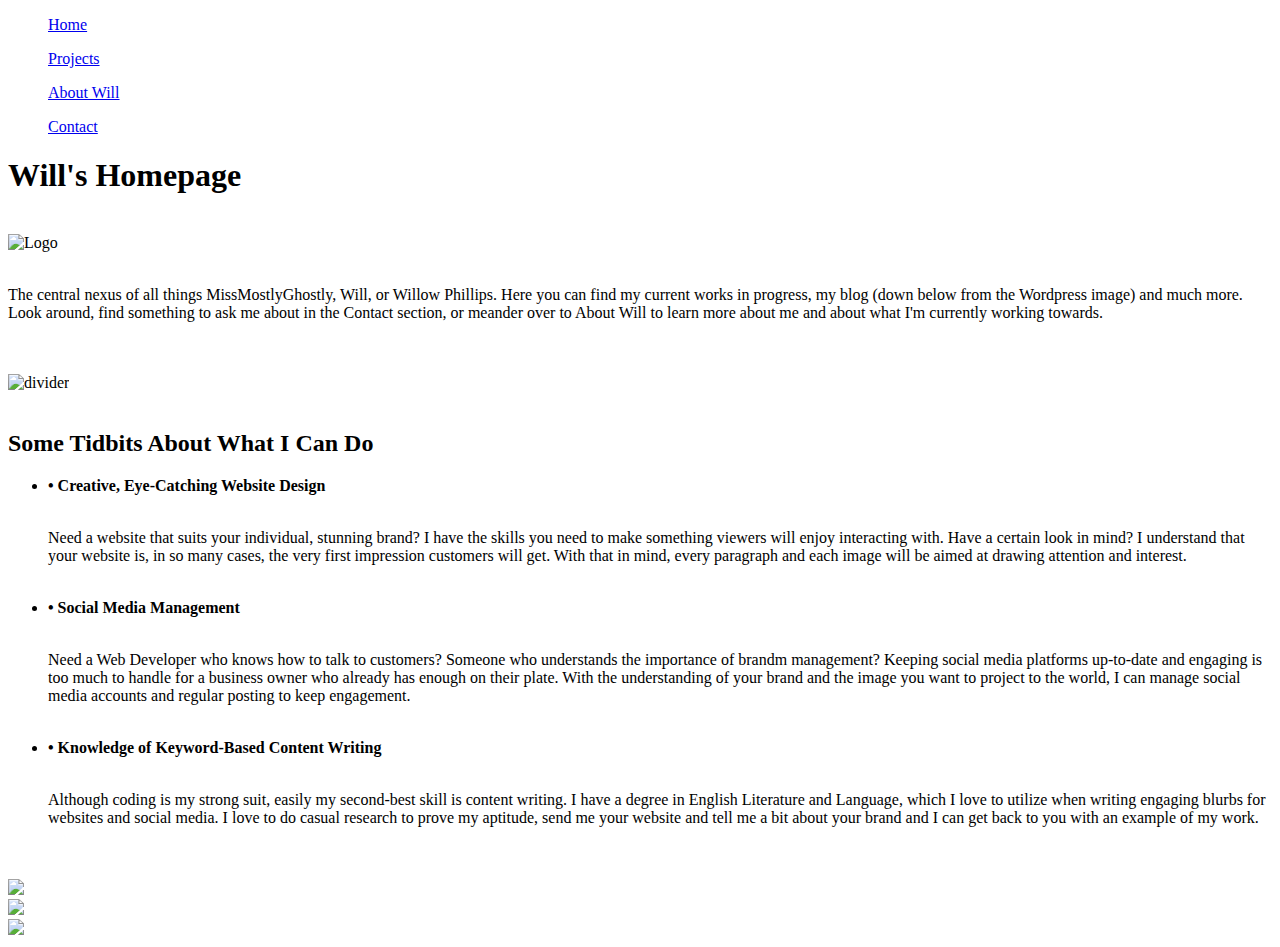
==== index.html @ d42f6ea8 "Add files via upload" ====
<!DOCTYPE html>
<head>
  <title>Will's Homepage</title>
  <meta charset="utf-8" />

  <link href='https://fonts.googleapis.com/css?family=Roboto:300,400,700' rel='stylesheet' type='text/css'>
  <link rel="stylesheet" type="text/css" href="C:\Users\Vostro\public\main.css">
</head>

<body>
<li id="navibar">
  <ul id="navitext"><a href="index.html">Home</a></ul>
  <ul id="navitext"><a href="html/projects.html">Projects</a></ul>
  <ul id="navitext"><a href="html/aboutwill.html">About Will</a></ul>
  <ul id="navitext"><a href="html/contact.html">Contact</a></ul>
</li>
  <header class="container">
      <h1 class="col-sm-8">Will's Homepage</h1>
      <br>
      <img height="300px" width="300px" src="images/circle-cropped.jpg"alt="Logo">
      <br> <br>
        <p>The central nexus of all things MissMostlyGhostly, Will, or Willow Phillips.
          Here you can find my current works in progress, my blog (down below from the Wordpress image) and much more. 
          Look around, find something to ask me about in the Contact section, or meander over to About Will to learn more about 
          me and about what I'm currently working towards.</p>
<br> <br>
<img src="images/divider.jpg" alt="divider">
  </header>
  <br>
  <section class="jumbotron">
       <h2>Some Tidbits About What I Can Do</h2>
       <ul id="tidbits">
         <li><b>• Creative, Eye-Catching Website Design</b></li> <br>
          <p>Need a website that suits your individual, stunning brand? I have the skills you need to make something viewers will enjoy interacting with.
             Have a certain look in mind? I understand that your website is, in so many cases, the very first impression customers will get.
             With that in mind, every paragraph and each image will be aimed at drawing attention and interest. 
          </p> <br>
        <li><b>• Social Media Management</b></li> <br>
           <p>Need a Web Developer who knows how to talk to customers? Someone who understands the importance of brandm management? Keeping
              social media platforms up-to-date and engaging is too much to handle for a business owner who already has enough on their plate.
              With the understanding of your brand and the image you want to project to the world, I can manage social media accounts and regular 
              posting to keep engagement.
           </p>
        <br>
        <li><b>• Knowledge of Keyword-Based Content Writing</b></li> <br>
          <p>Although coding is my strong suit, easily my second-best skill is content writing. I have a degree in 
            English Literature and Language, which I love to utilize when writing engaging blurbs for websites and social media. I love to do casual research to prove my aptitude, 
            send me your website and tell me a bit about your brand and I can get back to you with an example of my work.</p>
      </ul>
  </section>
<br> <br>
  <footer class="container" id="foot">
   <div class="row">
  <div class="column">
    <a href="https://www.missmostlyghostly.wordpress.com">
    <img id="wordpress" src="https://i.ibb.co/JKvS3Ry/1200px-Wordpress-Logo-svg.jpg">
    </a>
  </div>
  <div class="column">
    <a href="https://www.linkedin.com/in/willow-phillips-211a321b7/">
      <img id="linkedin" src="https://i.ibb.co/RQP4mG8/Linked-In-Symbol-2.jpg">
    </a>
  </div>
  <div class="column">
    <a href="https://www.instagram.com/lilmissmostlyghostly/">
      <img id="instagram" src="https://s3.amazonaws.com/codecademy-content/projects/make-a-website/lesson-4/instagram.svg">
    </a>
  </footer>
</body>
</html>
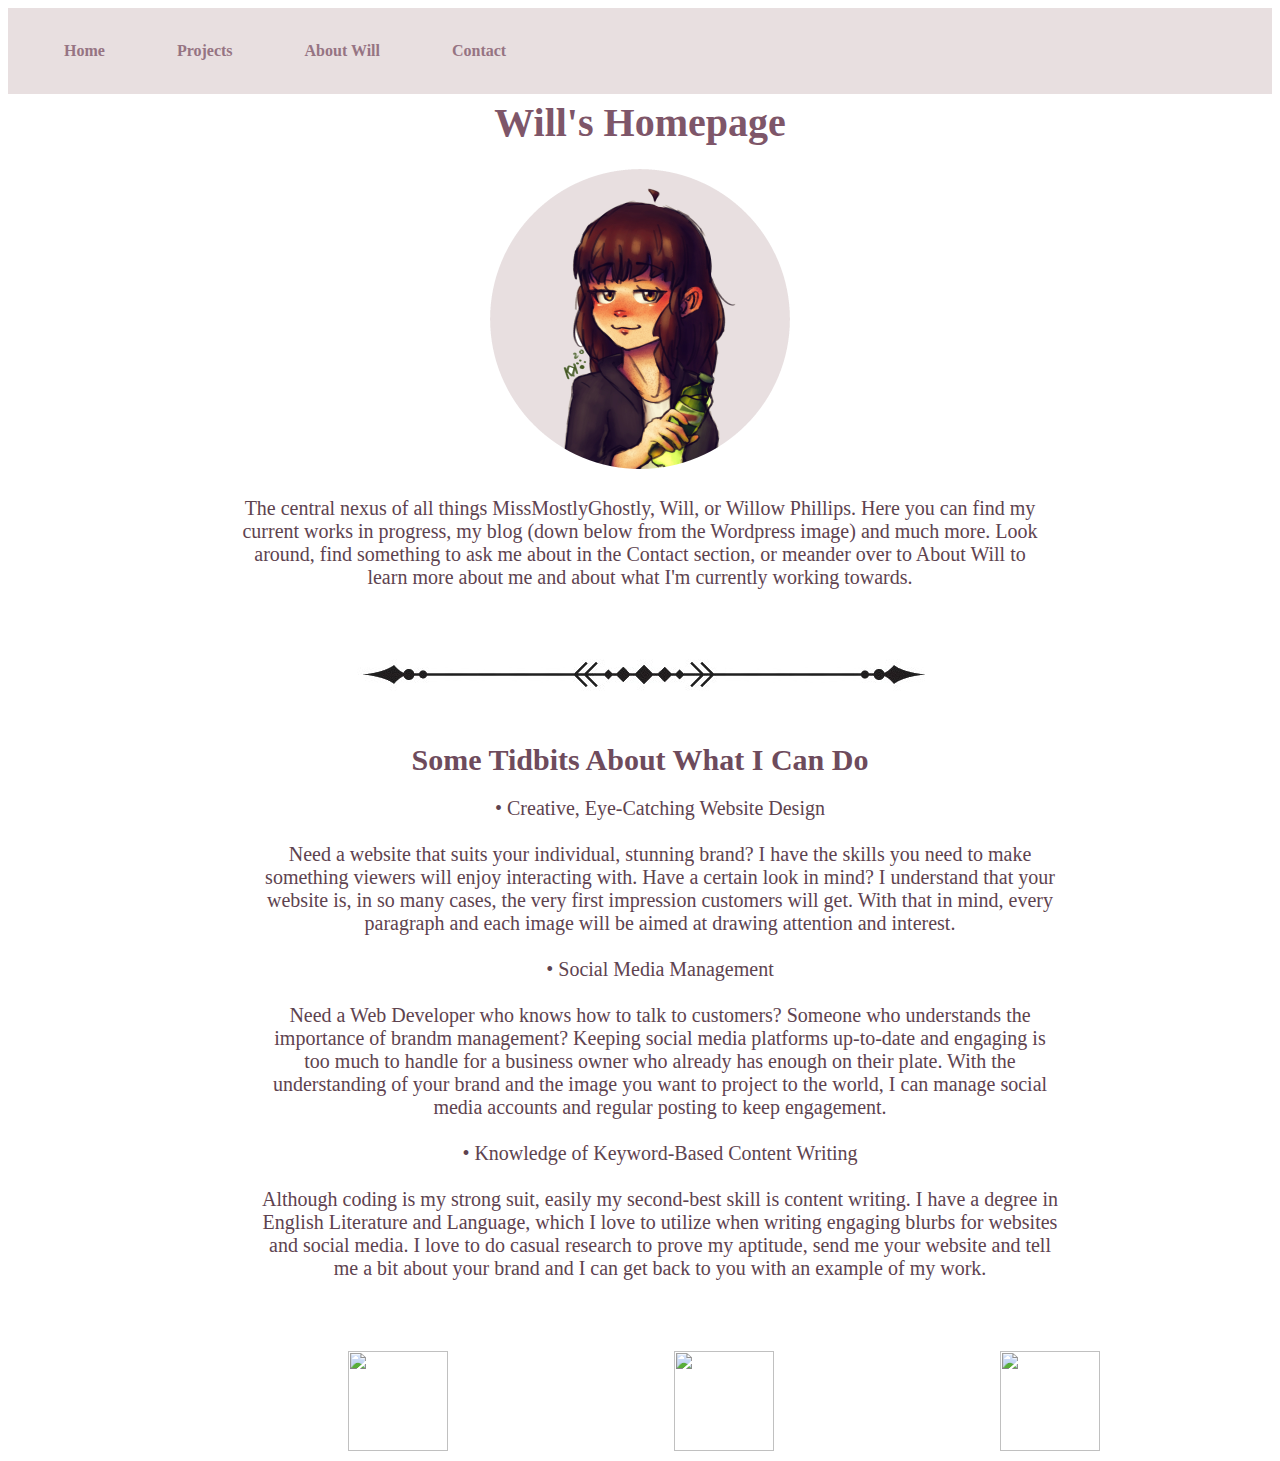
==== commit f2d6e3e8: "Update index.html" ====
--- a/index.html
+++ b/index.html
@@ -4,7 +4,7 @@
   <meta charset="utf-8" />
 
   <link href='https://fonts.googleapis.com/css?family=Roboto:300,400,700' rel='stylesheet' type='text/css'>
-  <link rel="stylesheet" type="text/css" href="C:\Users\Vostro\public\main.css">
+  <link rel="stylesheet" type="text/css" href="main.css">
 </head>
 
 <body>
--- a/main.css
+++ b/main.css
@@ -0,0 +1,89 @@
+html,
+.body {
+  font-family: "Book Antiqua";
+  font-weight: 300;
+  width: auto; 
+  color: #5e434f;  
+  font-size: 20px;
+  text-align:center;
+}
+h1 {
+font-family: "Times New Roman";
+max-width: 500px;
+margin: 0 auto;
+color: #7e5669;
+}
+h2 {
+font-family: "Times New Roman";
+max-width: 500px;
+margin: 0 auto;
+color: #6e4b5c;
+}
+p {
+  font-family: "Times New Roman";
+  max-width: 800px;
+  margin: 0 auto;
+  color: #5e434f;  
+}
+#navibar {
+  width: 100%;
+  display:inline-block;
+  list-style-type: none;
+  margin: 0;
+  padding: 0;
+  overflow: hidden;
+  background-color: #E8DFE0;
+  text-align: center;
+}
+#navitext {
+  float: left;
+  font-weight: bold;
+  color: #7e5669;
+}
+#navitextlogo {
+  float: left;
+}
+#navitext a {
+  display: inline-block;
+  color: #967483;
+  text-align: center;
+  padding: 14px 16px;
+  text-decoration: none;
+  font-family: Lato;
+  font-size: medium;
+}
+#navitext a:hover {
+  background-color: #f3e5e8;
+  width: auto;
+  border-radius: 25px;
+}
+.header {
+  padding: 20px 0;
+  color: #7e5669;
+  max-width: 500px;
+  margin: 0 auto;
+}
+#tidbits {
+  list-style-type: none;
+}
+#wordpress {
+ padding-left: 335px;  
+ width: 100px;
+ height: 100px;
+}
+#linkedin {
+ padding-left: 335px;  
+ width: 100px;
+ height: 100px;
+ }
+#instagram {
+padding-left: 335px;  
+ width: 100px;
+ height:100px;
+ }
+.column {
+  float: left;
+  text-align: center;
+  width: 25%;
+  padding: 5px;
+}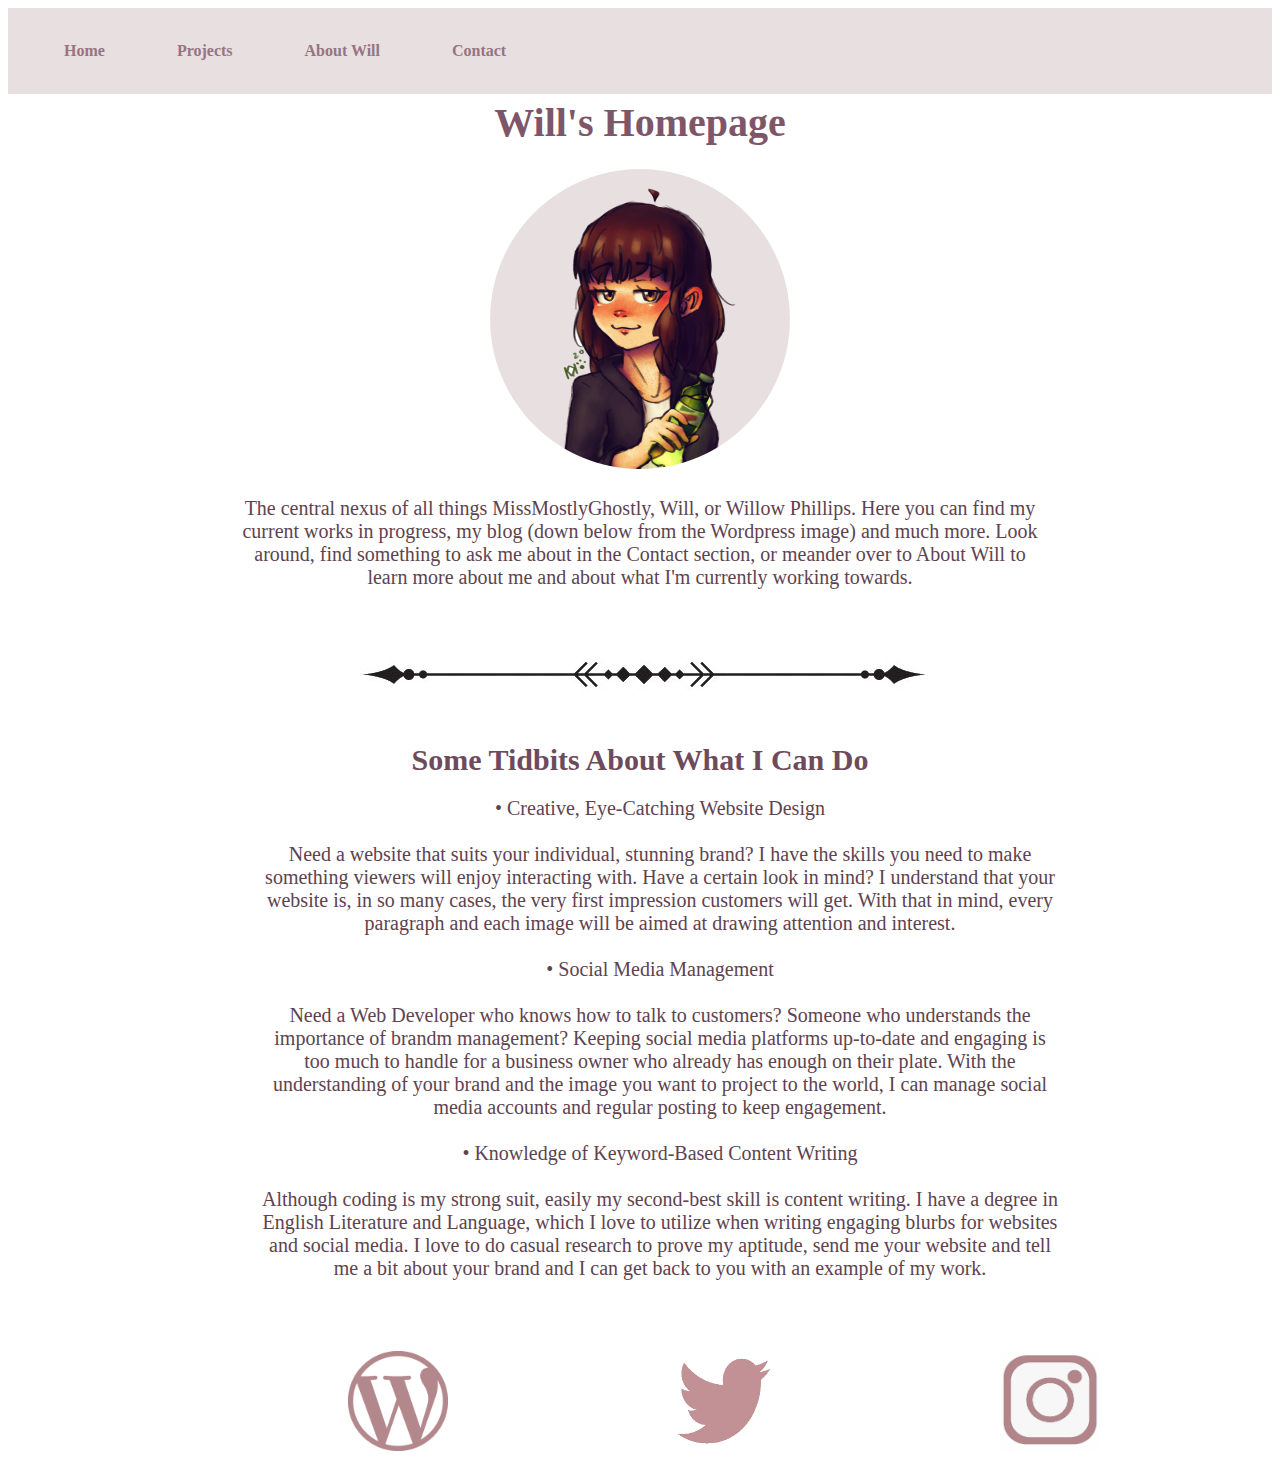
==== commit 68482f70: "Changed color of contact icons and threw the pics in files" ====
--- a/index.html
+++ b/index.html
@@ -53,17 +53,17 @@
    <div class="row">
   <div class="column">
     <a href="https://www.missmostlyghostly.wordpress.com">
-    <img id="wordpress" src="https://i.ibb.co/JKvS3Ry/1200px-Wordpress-Logo-svg.jpg">
+    <img id="wordpress" src="images/wordpresstranscenter.png">
     </a>
   </div>
   <div class="column">
     <a href="https://www.linkedin.com/in/willow-phillips-211a321b7/">
-      <img id="linkedin" src="https://i.ibb.co/RQP4mG8/Linked-In-Symbol-2.jpg">
+      <img id="linkedin" src="images/Twitter-Logo.png">
     </a>
   </div>
   <div class="column">
     <a href="https://www.instagram.com/lilmissmostlyghostly/">
-      <img id="instagram" src="https://s3.amazonaws.com/codecademy-content/projects/make-a-website/lesson-4/instagram.svg">
+      <img id="instagram" src="images/instagram.png">
     </a>
   </footer>
 </body>
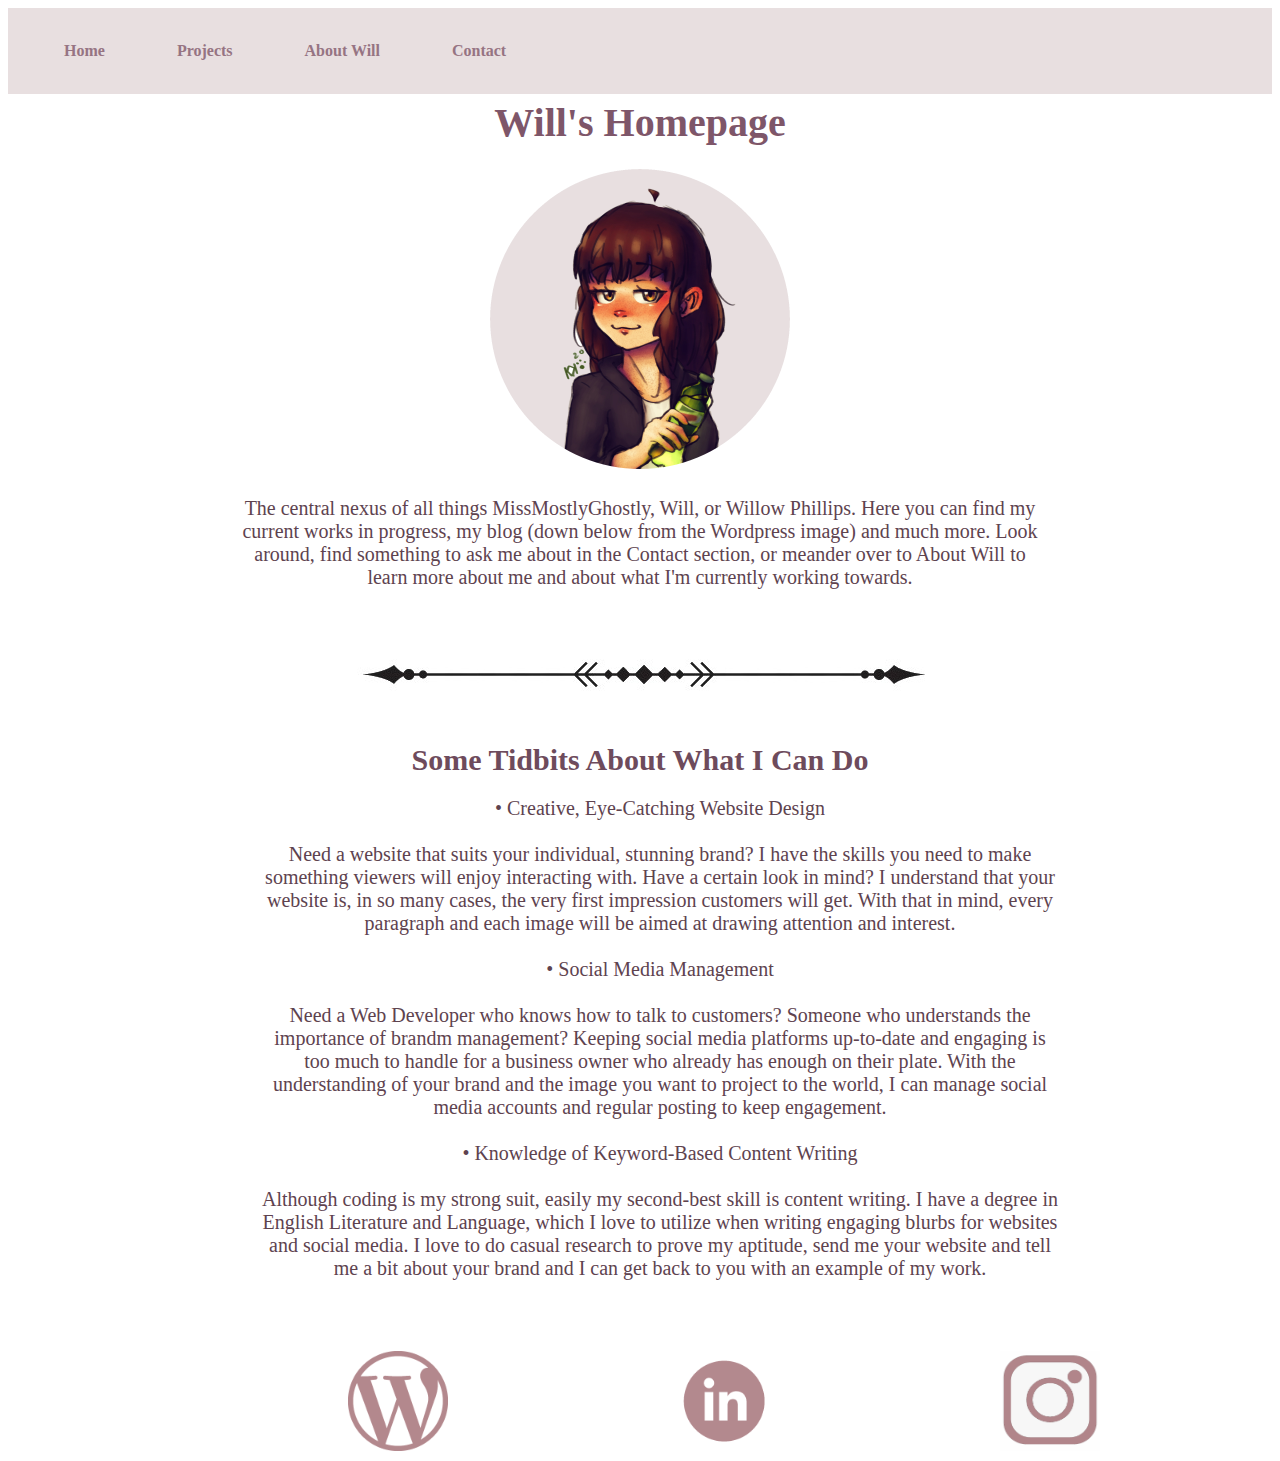
==== commit 0da1f974: "twitter changed to linkedin" ====
--- a/index.html
+++ b/index.html
@@ -58,7 +58,7 @@
   </div>
   <div class="column">
     <a href="https://www.linkedin.com/in/willow-phillips-211a321b7/">
-      <img id="linkedin" src="images/Twitter-Logo.png">
+      <img id="linkedin" src="images/linkedin.png">
     </a>
   </div>
   <div class="column">
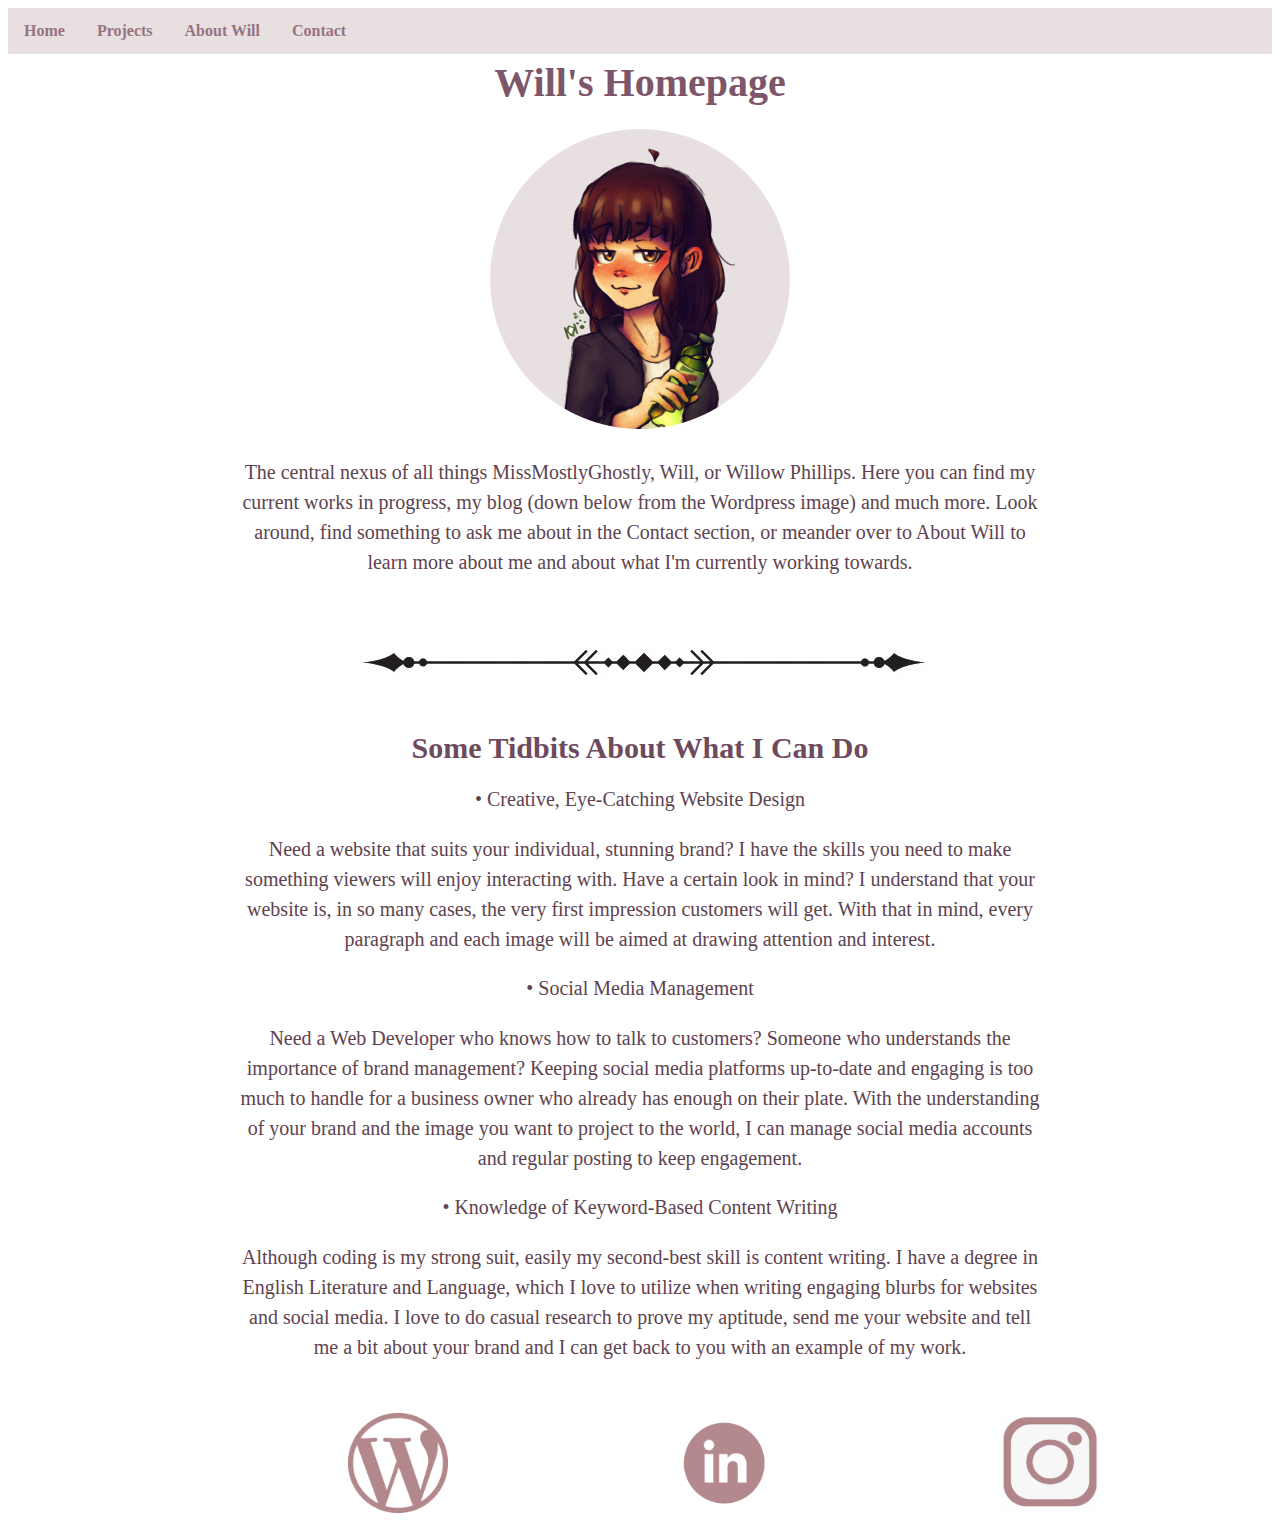
==== commit 2da76df0: "Type fixes" ====
--- a/index.html
+++ b/index.html
@@ -28,7 +28,7 @@
   </header>
   <br>
   <section class="jumbotron">
-       <h2>Some Tidbits About What I Can Do</h2>
+       <h2>Some Tidbits About What I Can Do</h2><br>
        <ul id="tidbits">
          <li><b>• Creative, Eye-Catching Website Design</b></li> <br>
           <p>Need a website that suits your individual, stunning brand? I have the skills you need to make something viewers will enjoy interacting with.
@@ -36,7 +36,7 @@
              With that in mind, every paragraph and each image will be aimed at drawing attention and interest. 
           </p> <br>
         <li><b>• Social Media Management</b></li> <br>
-           <p>Need a Web Developer who knows how to talk to customers? Someone who understands the importance of brandm management? Keeping
+           <p>Need a Web Developer who knows how to talk to customers? Someone who understands the importance of brand management? Keeping
               social media platforms up-to-date and engaging is too much to handle for a business owner who already has enough on their plate.
               With the understanding of your brand and the image you want to project to the world, I can manage social media accounts and regular 
               posting to keep engagement.
--- a/main.css
+++ b/main.css
@@ -6,6 +6,10 @@
   color: #5e434f;  
   font-size: 20px;
   text-align:center;
+}
+a {
+  text-decoration: none;
+  color: inherit;
 }
 h1 {
 font-family: "Times New Roman";
@@ -24,6 +28,7 @@
   max-width: 800px;
   margin: 0 auto;
   color: #5e434f;  
+  line-height: 1.5;
 }
 #navibar {
   width: 100%;
@@ -86,4 +91,76 @@
   text-align: center;
   width: 25%;
   padding: 5px;
+}
+form {
+  /* Center the form on the page */
+  margin: 0 auto;
+  width: 400px;
+  /* Form outline */
+  padding: 1em;
+  border: 1px solid #CCC;
+  border-radius: 1em;
+}
+
+ul {
+  list-style: none;
+  padding: 0;
+  margin: 0;
+}
+
+form li + li {
+  margin-top: 1em;
+}
+
+label {
+  /* Uniform size & alignment */
+  display: inline-block;
+  width: 90px;
+  text-align: right;
+}
+
+input, 
+textarea {
+  /* To make sure that all text fields have the same font settings
+     By default, textareas have a monospace font */
+  font: 1em sans-serif;
+
+  /* Uniform text field size */
+  width: 300px;
+  box-sizing: border-box;
+
+  /* Match form field borders */
+  border: 1px solid #999;
+}
+
+input {
+  color: #5e434f; 
+  font-family: 'Times New Roman';
+}
+
+input:focus, 
+textarea:focus {
+  /* Additional highlight for focused elements */
+  border-color: #000;
+}
+
+textarea {
+  /* Align multiline text fields with their labels */
+  vertical-align: top;
+  color: #5e434f; 
+  font-family: 'Times New Roman';
+  /* Provide space to type some text */
+  height: 5em;
+  padding-left: 10px;
+}
+
+.button {
+  /* Align buttons with the text fields */
+  padding-left: 90px; /* same size as the label elements */
+}
+
+button {
+  /* This extra margin represent roughly the same space as the space
+     between the labels and their text fields */
+  margin-left: .5em;
 }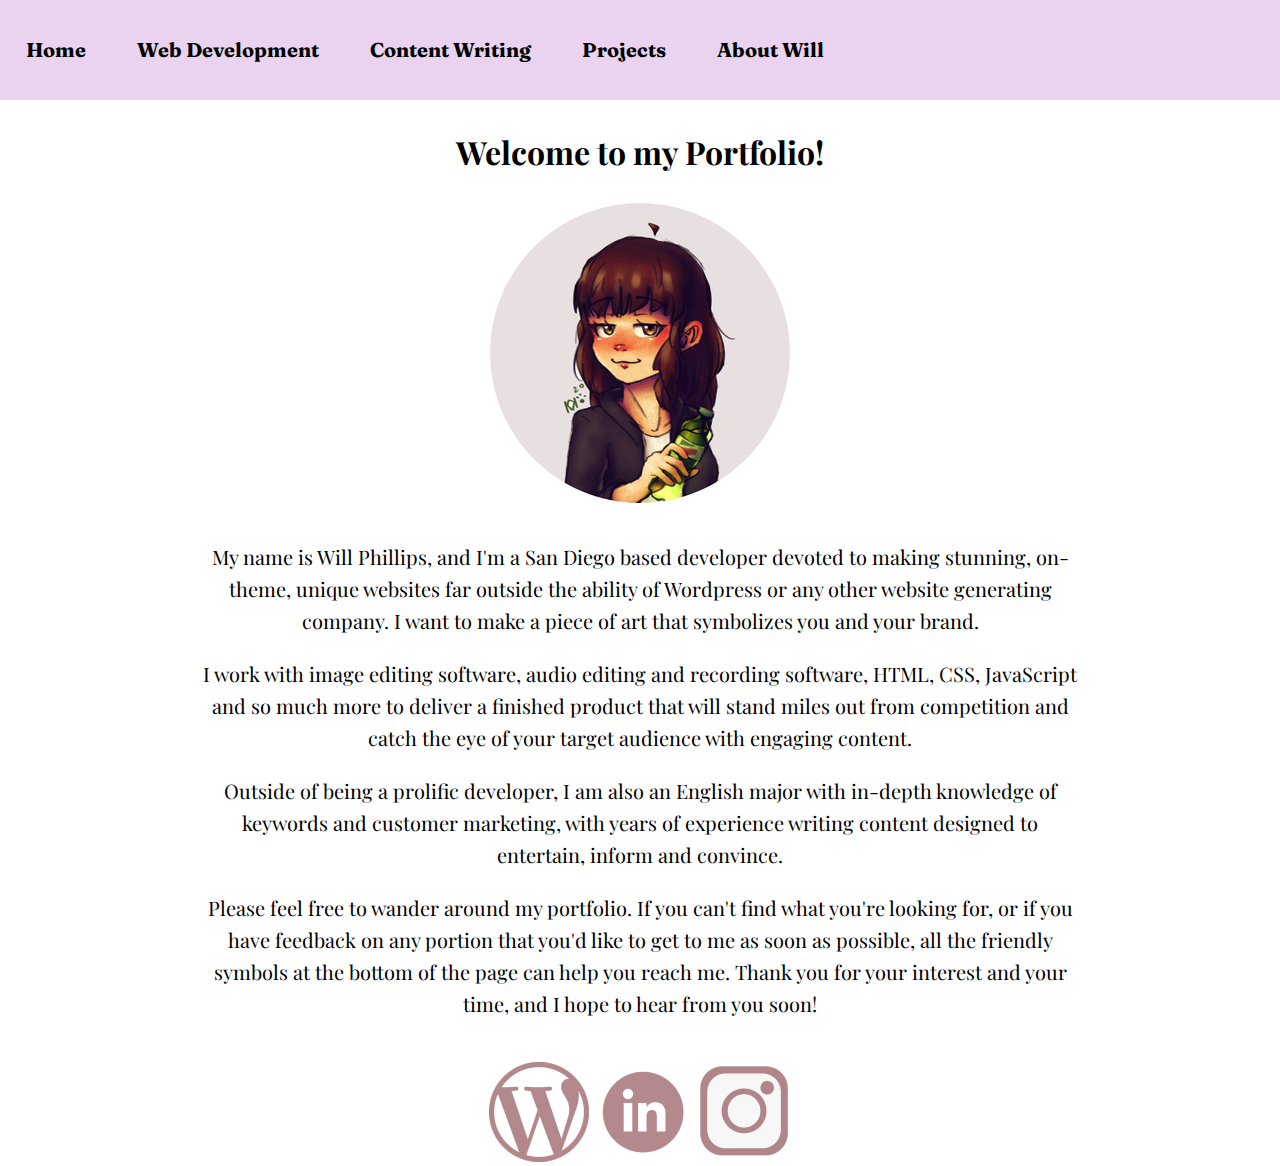
==== commit 80dd08a5: "Just... just fixed all that hideous code" ====
--- a/index.html
+++ b/index.html
@@ -1,70 +1,56 @@
 <!DOCTYPE html>
-<head>
-  <title>Will's Homepage</title>
-  <meta charset="utf-8" />
+<html>
+  <head>
+    <meta content="width=device-width, initial-scale=1" name="viewport" />
+    <link rel="preconnect" href="https://fonts.gstatic.com">
+    <link href="https://fonts.googleapis.com/css2?family=Fraunces:wght@100&family=Playfair+Display&display=swap" rel="stylesheet">
+    <title>Home</title>
+    <link rel="stylesheet" type="text/css" href="main.css">
+  </head>
 
-  <link href='https://fonts.googleapis.com/css?family=Roboto:300,400,700' rel='stylesheet' type='text/css'>
-  <link rel="stylesheet" type="text/css" href="main.css">
-</head>
+  <body>
+    <header>
+      <nav id="navigation">
+        <ul id="navflavor"> 
+          <li id="navitem"><a href="index.html"> Home</a></li>
+          <li id="navitem"><a href="html/webdevelopment.html"> Web Development</a></li>
+          <li id="navitem"><a href="html/contentwriting.html"> Content Writing</a></li>
+          <li id="navitem"><a href="html/projects.html"> Projects</a></li>
+          <li id="navitem"><a href="html/aboutwill.html"> About Will</a></li>
+        </ul>
+      </nav>
+  </header>
 
-<body>
-<li id="navibar">
-  <ul id="navitext"><a href="index.html">Home</a></ul>
-  <ul id="navitext"><a href="html/projects.html">Projects</a></ul>
-  <ul id="navitext"><a href="html/aboutwill.html">About Will</a></ul>
-  <ul id="navitext"><a href="html/contact.html">Contact</a></ul>
-</li>
-  <header class="container">
-      <h1 class="col-sm-8">Will's Homepage</h1>
-      <br>
-      <img height="300px" width="300px" src="images/circle-cropped.jpg"alt="Logo">
-      <br> <br>
-        <p>The central nexus of all things MissMostlyGhostly, Will, or Willow Phillips.
-          Here you can find my current works in progress, my blog (down below from the Wordpress image) and much more. 
-          Look around, find something to ask me about in the Contact section, or meander over to About Will to learn more about 
-          me and about what I'm currently working towards.</p>
-<br> <br>
-<img src="images/divider.jpg" alt="divider">
-  </header>
+  <h1>Welcome to my Portfolio!</h1>
+
+  <h1><img src="images/circle-cropped.jpg" alt="profile photo"></h1>
+
+  <p>My name is Will Phillips, and I'm a San Diego based developer devoted to making stunning, on-theme, unique websites far outside the ability of 
+    Wordpress or any other website generating company. I want to make a piece of art that symbolizes you and your brand.</p>
   <br>
-  <section class="jumbotron">
-       <h2>Some Tidbits About What I Can Do</h2><br>
-       <ul id="tidbits">
-         <li><b>• Creative, Eye-Catching Website Design</b></li> <br>
-          <p>Need a website that suits your individual, stunning brand? I have the skills you need to make something viewers will enjoy interacting with.
-             Have a certain look in mind? I understand that your website is, in so many cases, the very first impression customers will get.
-             With that in mind, every paragraph and each image will be aimed at drawing attention and interest. 
-          </p> <br>
-        <li><b>• Social Media Management</b></li> <br>
-           <p>Need a Web Developer who knows how to talk to customers? Someone who understands the importance of brand management? Keeping
-              social media platforms up-to-date and engaging is too much to handle for a business owner who already has enough on their plate.
-              With the understanding of your brand and the image you want to project to the world, I can manage social media accounts and regular 
-              posting to keep engagement.
-           </p>
-        <br>
-        <li><b>• Knowledge of Keyword-Based Content Writing</b></li> <br>
-          <p>Although coding is my strong suit, easily my second-best skill is content writing. I have a degree in 
-            English Literature and Language, which I love to utilize when writing engaging blurbs for websites and social media. I love to do casual research to prove my aptitude, 
-            send me your website and tell me a bit about your brand and I can get back to you with an example of my work.</p>
-      </ul>
-  </section>
-<br> <br>
-  <footer class="container" id="foot">
-   <div class="row">
-  <div class="column">
-    <a href="https://www.missmostlyghostly.wordpress.com">
-    <img id="wordpress" src="images/wordpresstranscenter.png">
-    </a>
-  </div>
-  <div class="column">
-    <a href="https://www.linkedin.com/in/willow-phillips-211a321b7/">
-      <img id="linkedin" src="images/linkedin.png">
-    </a>
-  </div>
-  <div class="column">
-    <a href="https://www.instagram.com/lilmissmostlyghostly/">
-      <img id="instagram" src="images/instagram.png">
-    </a>
-  </footer>
+  <p>I work with image editing software, audio editing and recording software, HTML, CSS, JavaScript and so much more to deliver a finished 
+    product that will stand miles out from competition and catch the eye of your target audience with engaging content.</p>
+  <br>
+  <p>Outside of being a prolific developer, I am also an English major with in-depth knowledge of keywords and customer marketing, with years of 
+    experience writing content designed to entertain, inform and convince. </p>
+  <br>
+  <p>Please feel free to wander around my portfolio. If you can't find what you're looking for, or if you have feedback on any portion that you'd like 
+    to get to me as soon as possible, all the friendly symbols at the bottom of the page can help you reach me. Thank you for your interest and your 
+    time, and I hope to hear from you soon!
+  </p>
+<br><br>
+  <footer>
+     <a href="https://www.missmostlyghostly.wordpress.com">
+      <img src="images/wordpresstranscenter.png">
+     </a>
+
+     <a href="https://www.linkedin.com/in/willow-phillips-211a321b7/">
+       <img src="images/linkedin.png">
+     </a>
+
+     <a href="https://www.instagram.com/lilmissmostlyghostly/">
+       <img src="images/instagram.png">
+     </a>
+   </footer>
 </body>
 </html>--- a/main.css
+++ b/main.css
@@ -1,166 +1,83 @@
 html,
-.body {
-  font-family: "Book Antiqua";
-  font-weight: 300;
-  width: auto; 
-  color: #5e434f;  
-  font-size: 20px;
-  text-align:center;
+/* General Code */ 
+
+a { color: inherit; } /*Quick fix to make links grab the color I want them to be */
+a:link {
+  text-decoration: none;
 }
-a {
-  text-decoration: none;
-  color: inherit;
+
+#navigation /* The Navbar */{
+  width: 100%;
+  background-color: #e9d3ee;
+  vertical-align: middle;
+  position: relative;
+  height: 100px;
 }
-h1 {
-font-family: "Times New Roman";
-max-width: 500px;
-margin: 0 auto;
-color: #7e5669;
-}
-h2 {
-font-family: "Times New Roman";
-max-width: 500px;
-margin: 0 auto;
-color: #6e4b5c;
-}
-p {
-  font-family: "Times New Roman";
-  max-width: 800px;
-  margin: 0 auto;
-  color: #5e434f;  
-  line-height: 1.5;
-}
-#navibar {
-  width: 100%;
-  display:inline-block;
-  list-style-type: none;
+
+#navflavor /* Navbar Organization */{
   margin: 0;
   padding: 0;
-  overflow: hidden;
-  background-color: #E8DFE0;
+  display: flex;
+  list-style: none;
+  font-weight: bold;
+  text-align: center;
+} 
+
+#navitem /* Navbar items */{
+    margin: 0 2vw;
+    font-family: 'Fraunces', serif;
+    line-height: 100px;
+    color: black;
+    font-size: 20px;
+}
+
+#navitem:hover {
+  color:rgb(148, 0, 136);
+}
+
+body /* General Colorscheme of Website */{
+background-color: white;
+font-family: 'Playfair Display',serif;
+margin: 0;
+}
+
+h1 {
+  text-align: center;
+  margin: 30px 0px;
+}
+
+h2 {
+  text-align: center;
+  margin: 30px 0px;
+}
+
+p {
+  text-align: center;
+  margin: 0px 200px;
+  font-size: 20px;
+  line-height: 1.6;
+}
+
+footer /* Footer Links */{
+  margin: 0 auto;
+  width: 50%;
   text-align: center;
 }
-#navitext {
-  float: left;
-  font-weight: bold;
-  color: #7e5669;
-}
-#navitextlogo {
-  float: left;
-}
-#navitext a {
-  display: inline-block;
-  color: #967483;
-  text-align: center;
-  padding: 14px 16px;
-  text-decoration: none;
-  font-family: Lato;
-  font-size: medium;
-}
-#navitext a:hover {
-  background-color: #f3e5e8;
-  width: auto;
-  border-radius: 25px;
-}
-.header {
-  padding: 20px 0;
-  color: #7e5669;
-  max-width: 500px;
-  margin: 0 auto;
-}
-#tidbits {
-  list-style-type: none;
-}
-#wordpress {
- padding-left: 335px;  
- width: 100px;
- height: 100px;
-}
-#linkedin {
- padding-left: 335px;  
- width: 100px;
- height: 100px;
- }
-#instagram {
-padding-left: 335px;  
- width: 100px;
- height:100px;
- }
-.column {
-  float: left;
-  text-align: center;
-  width: 25%;
-  padding: 5px;
-}
-form {
-  /* Center the form on the page */
-  margin: 0 auto;
-  width: 400px;
-  /* Form outline */
-  padding: 1em;
-  border: 1px solid #CCC;
-  border-radius: 1em;
+
+footer img /* Footer Links Height */{
+  height: 100px;
 }
 
-ul {
-  list-style: none;
-  padding: 0;
-  margin: 0;
+.center /* Tool to center items */{
+  margin: 0 auto;
+  width: 50%;
+  text-align: center;
 }
 
-form li + li {
-  margin-top: 1em;
-}
+/* About Will */
 
-label {
-  /* Uniform size & alignment */
-  display: inline-block;
-  width: 90px;
-  text-align: right;
-}
-
-input, 
-textarea {
-  /* To make sure that all text fields have the same font settings
-     By default, textareas have a monospace font */
-  font: 1em sans-serif;
-
-  /* Uniform text field size */
-  width: 300px;
-  box-sizing: border-box;
-
-  /* Match form field borders */
-  border: 1px solid #999;
-}
-
-input {
-  color: #5e434f; 
-  font-family: 'Times New Roman';
-}
-
-input:focus, 
-textarea:focus {
-  /* Additional highlight for focused elements */
-  border-color: #000;
-}
-
-textarea {
-  /* Align multiline text fields with their labels */
-  vertical-align: top;
-  color: #5e434f; 
-  font-family: 'Times New Roman';
-  /* Provide space to type some text */
-  height: 5em;
-  padding-left: 10px;
-}
-
-.button {
-  /* Align buttons with the text fields */
-  padding-left: 90px; /* same size as the label elements */
-}
-
-button {
-  /* This extra margin represent roughly the same space as the space
-     between the labels and their text fields */
-  margin-left: .5em;
+#sidebyside img {
+  float:left;
+  padding: 0 20px;
+  height:350px;
 }